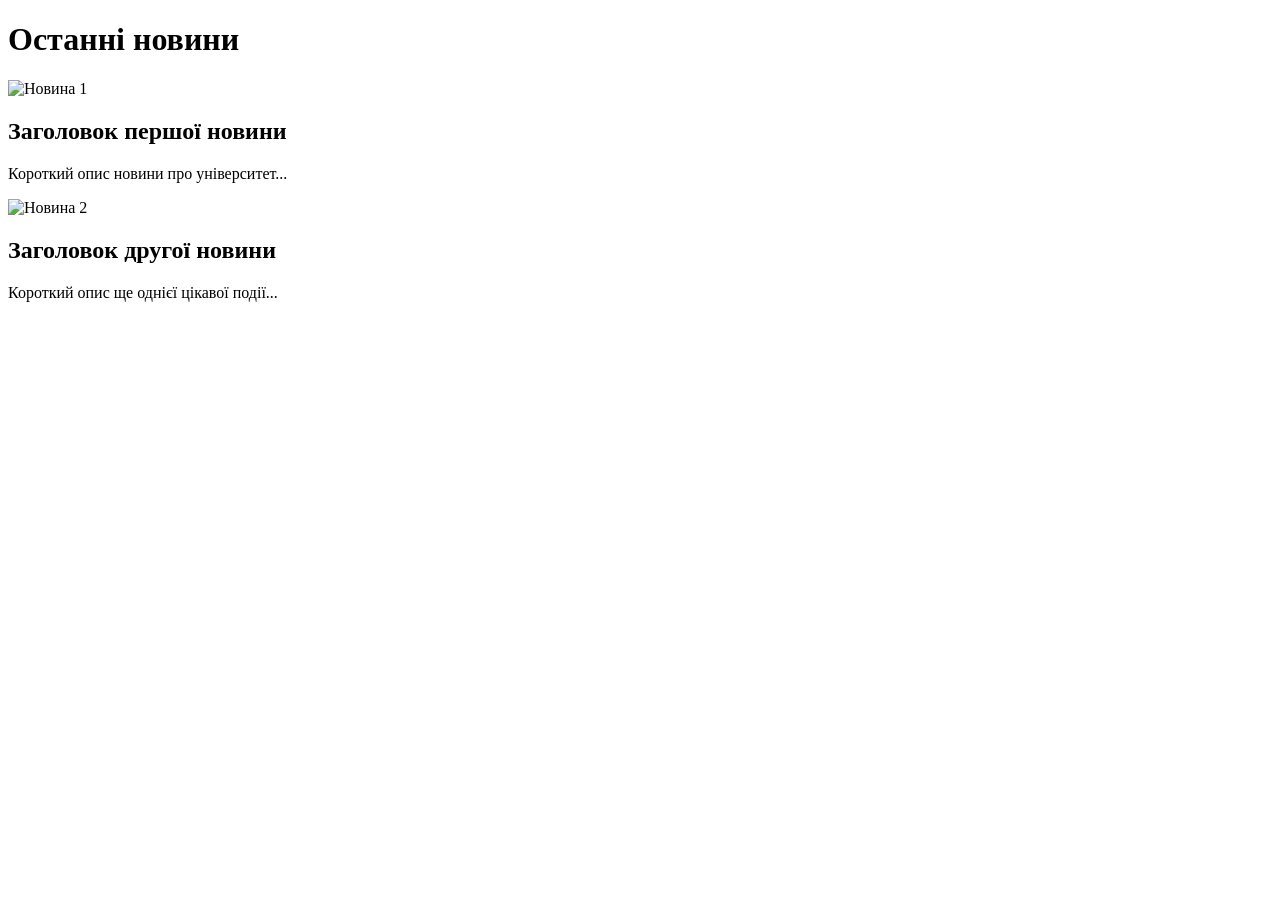
==== index.html @ bb5a3e17 "feat: add basic html structure for news page" ====
<!DOCTYPE html>
<html lang="uk">
<head>
    <link rel="stylesheet" href="style.css">
</head>
<body>
    <header><h1>Останні новини</h1></header>
    <main>
        <article class="news-item">
            <img src="images/news1.jpg" alt="Новина 1">
            <h2>Заголовок першої новини</h2>
            <p>Короткий опис новини про університет...</p>
        </article>
        <article class="news-item">
            <img src="images/news2.jpg" alt="Новина 2">
            <h2>Заголовок другої новини</h2>
            <p>Короткий опис ще однієї цікавої події...</p>
        </article>
    </main>
</body>
</html>
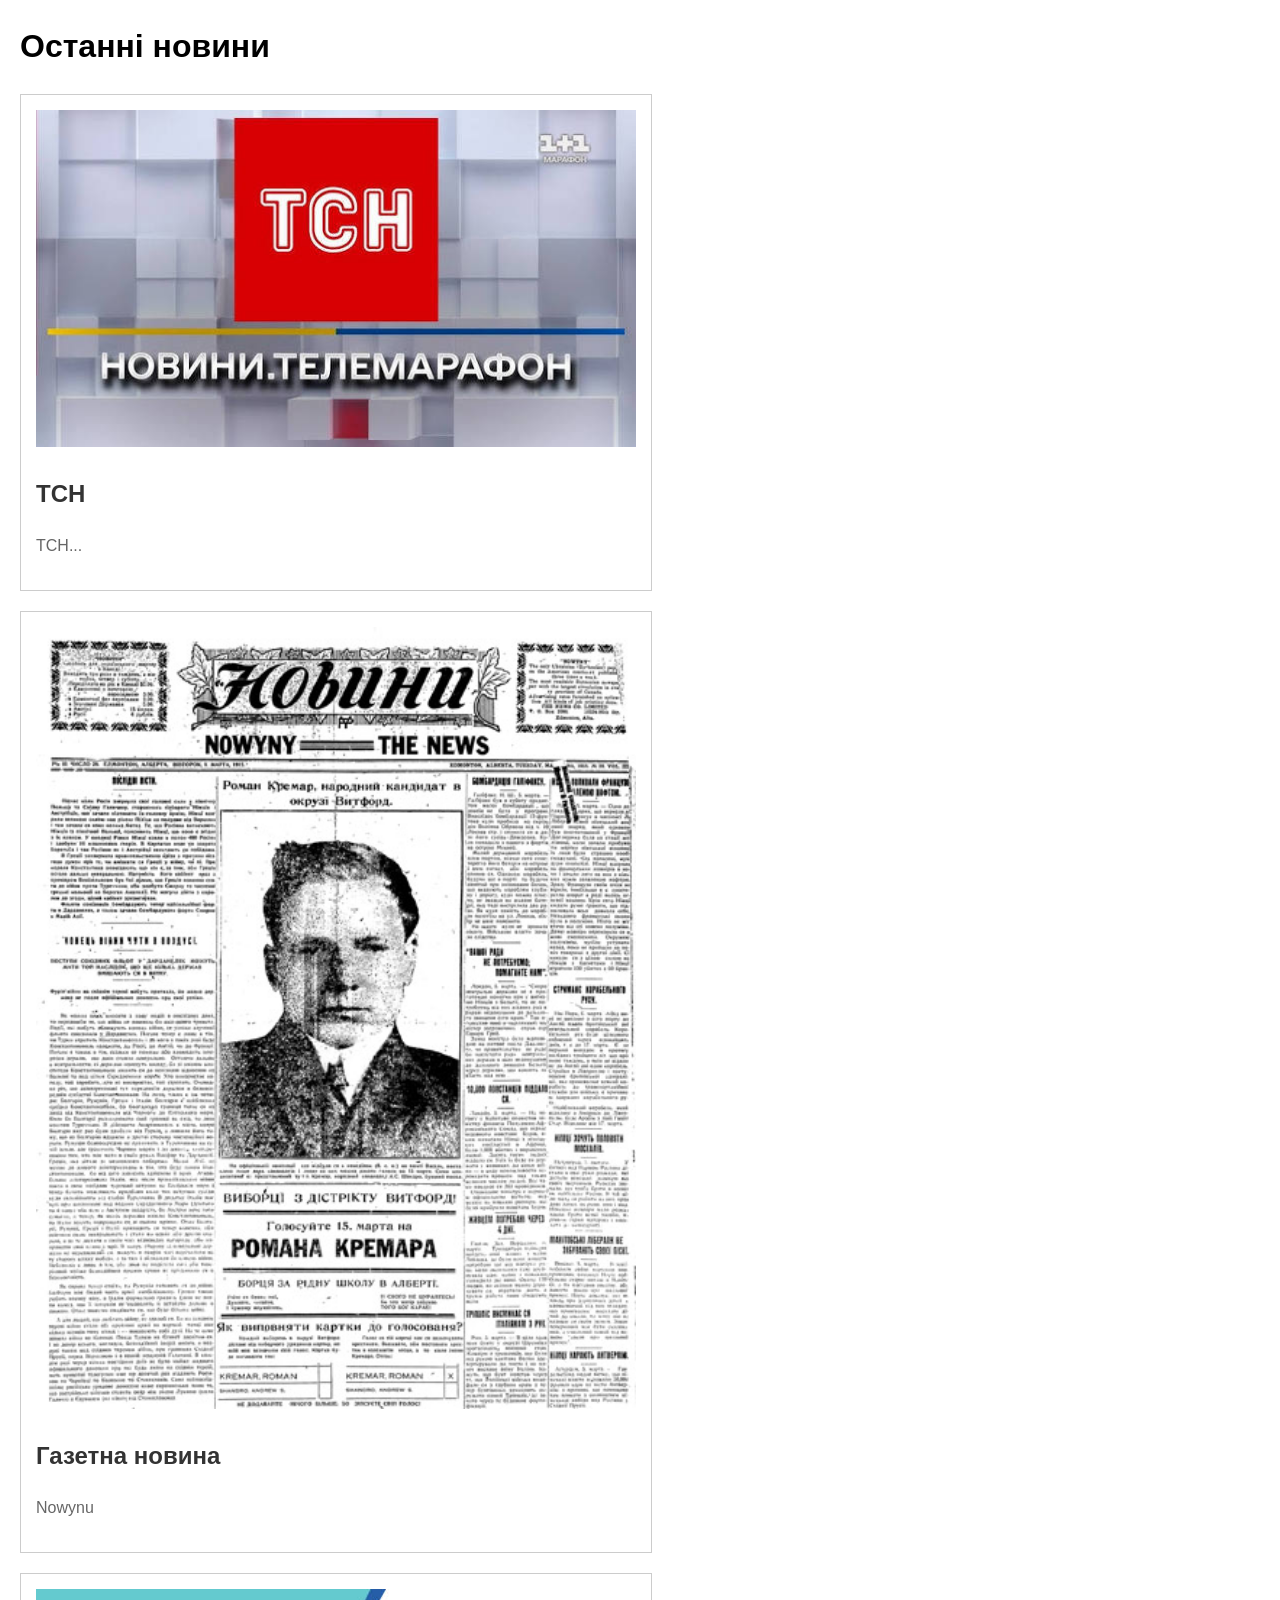
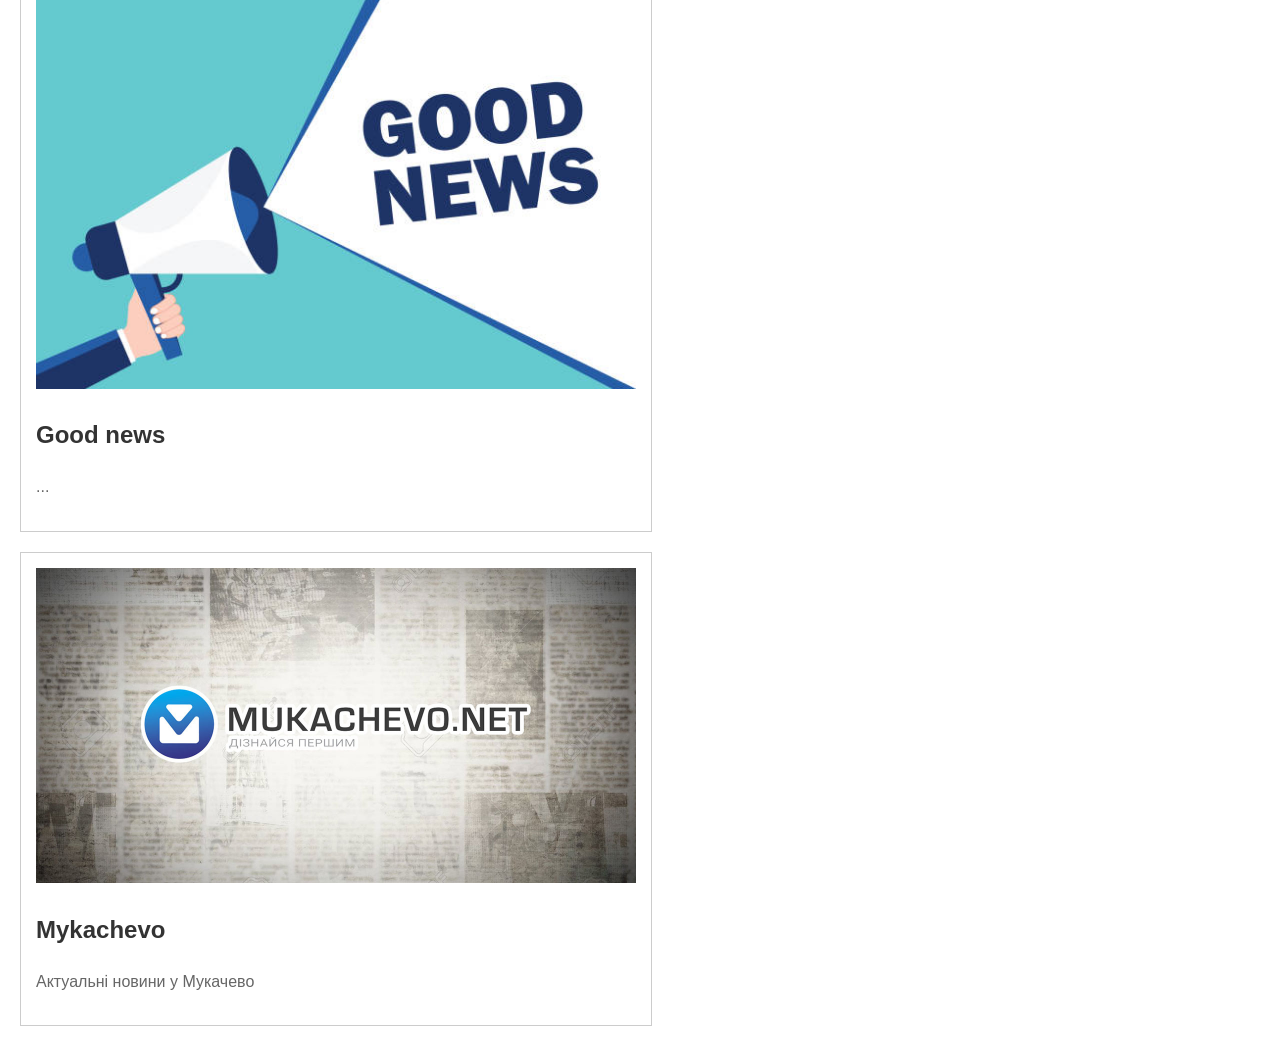
==== commit 53ec7833: "add fail yo" ====
--- a/index.html
+++ b/index.html
@@ -7,14 +7,24 @@
     <header><h1>Останні новини</h1></header>
     <main>
         <article class="news-item">
-            <img src="images/news1.jpg" alt="Новина 1">
-            <h2>Заголовок першої новини</h2>
-            <p>Короткий опис новини про університет...</p>
+            <img src="images/images.jfif" alt="Новина 1">
+            <h2>ТСН</h2>
+            <p>ТСН...</p>
         </article>
         <article class="news-item">
-            <img src="images/news2.jpg" alt="Новина 2">
-            <h2>Заголовок другої новини</h2>
-            <p>Короткий опис ще однієї цікавої події...</p>
+            <img src="images/new2.jpg" alt="Новина 2">
+            <h2>Газетна новина</h2>
+            <p>Nowynu</p>
+        </article>
+        <article class="news-item">
+            <img src="images/new3.jpg" alt="Новина 3">
+            <h2>Good news</h2>
+            <p>...</p>
+        </article>
+        <article class="news-item">
+            <img src="images/mykachevo.jpg" alt="Новина 4">
+            <h2>Mykachevo</h2>
+            <p>Актуальні новини у Мукачево</p>
         </article>
     </main>
 </body>
--- a/style.css
+++ b/style.css
@@ -0,0 +1,21 @@
+.news-item {
+    border: 1px solid #ccc;
+    padding: 15px;
+    margin-bottom: 20px;
+    max-width: 600px;
+}
+.news-item img {
+    width: 100%;
+    height: auto;
+}
+body {
+    font-family: Arial, sans-serif;
+    line-height: 1.6;
+    margin: 20px;
+}
+h2 {
+    color: #333;
+}
+p {
+    color: #666;
+}
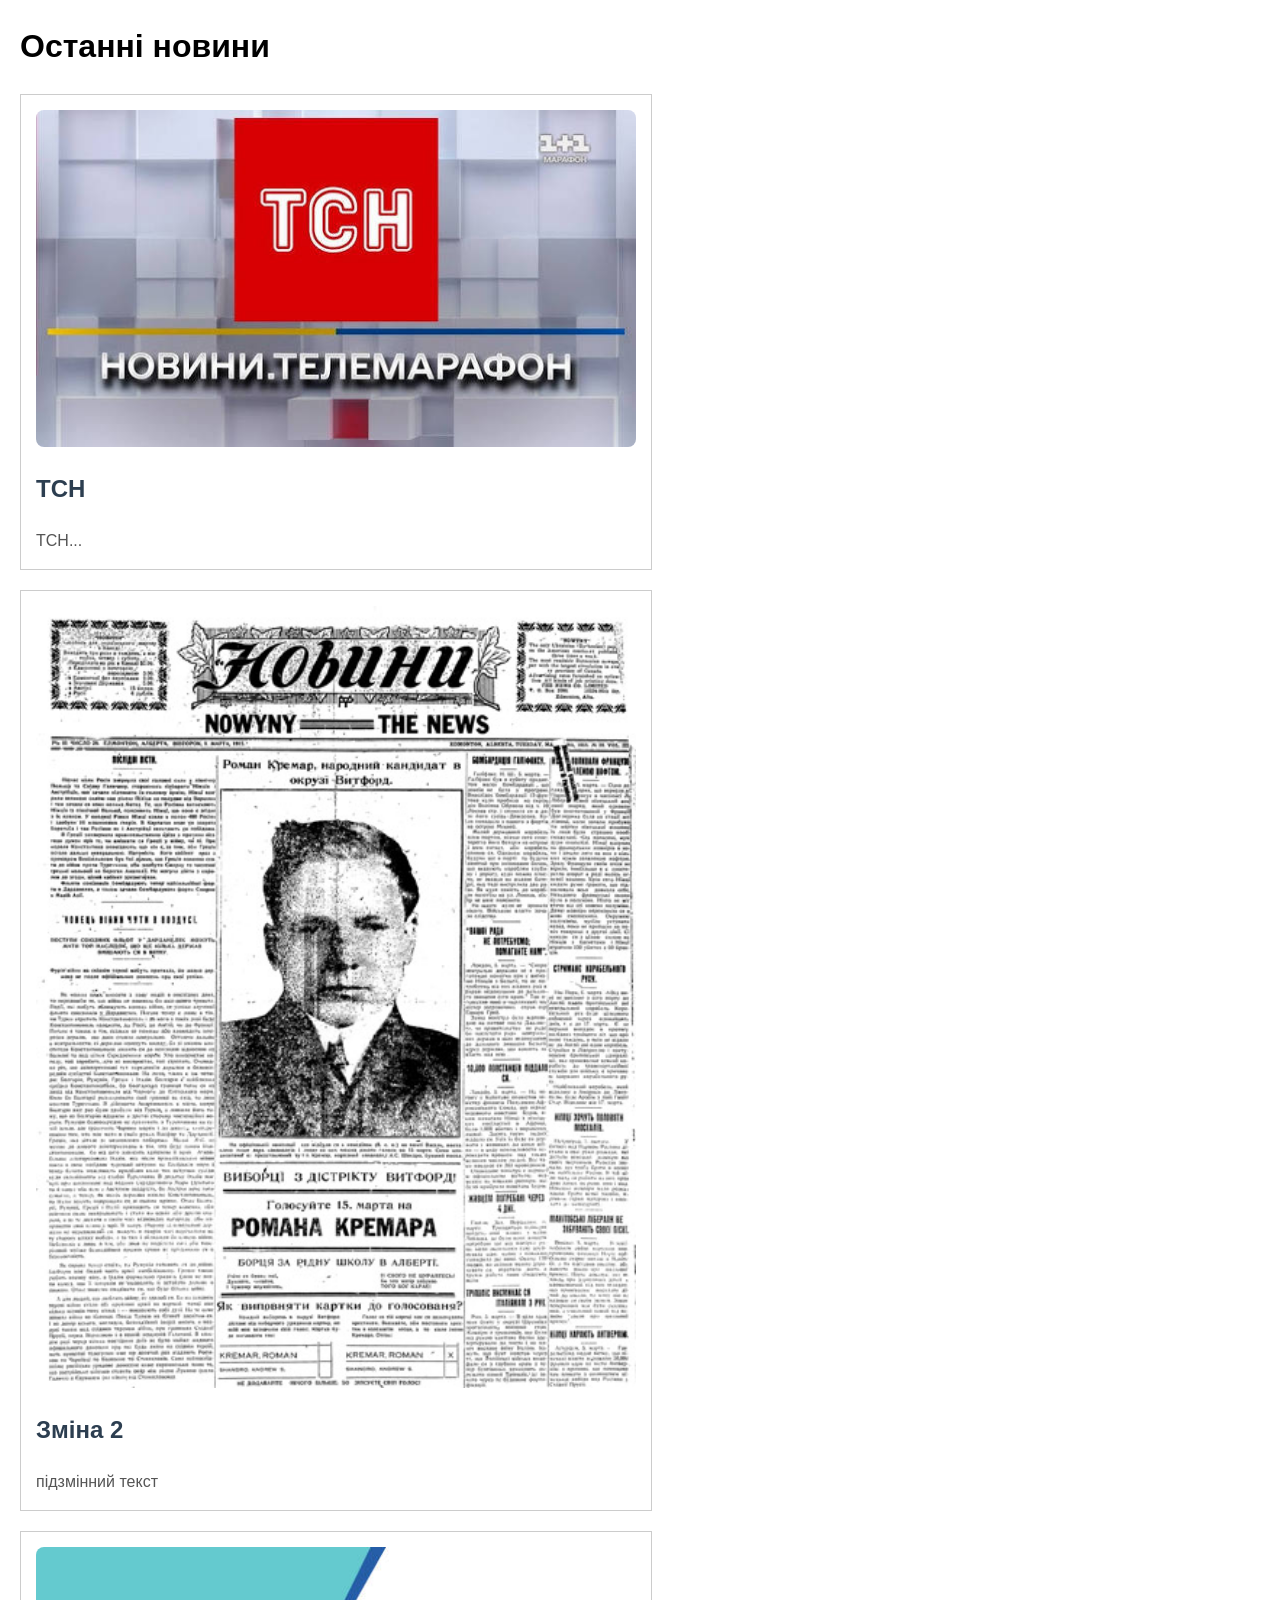
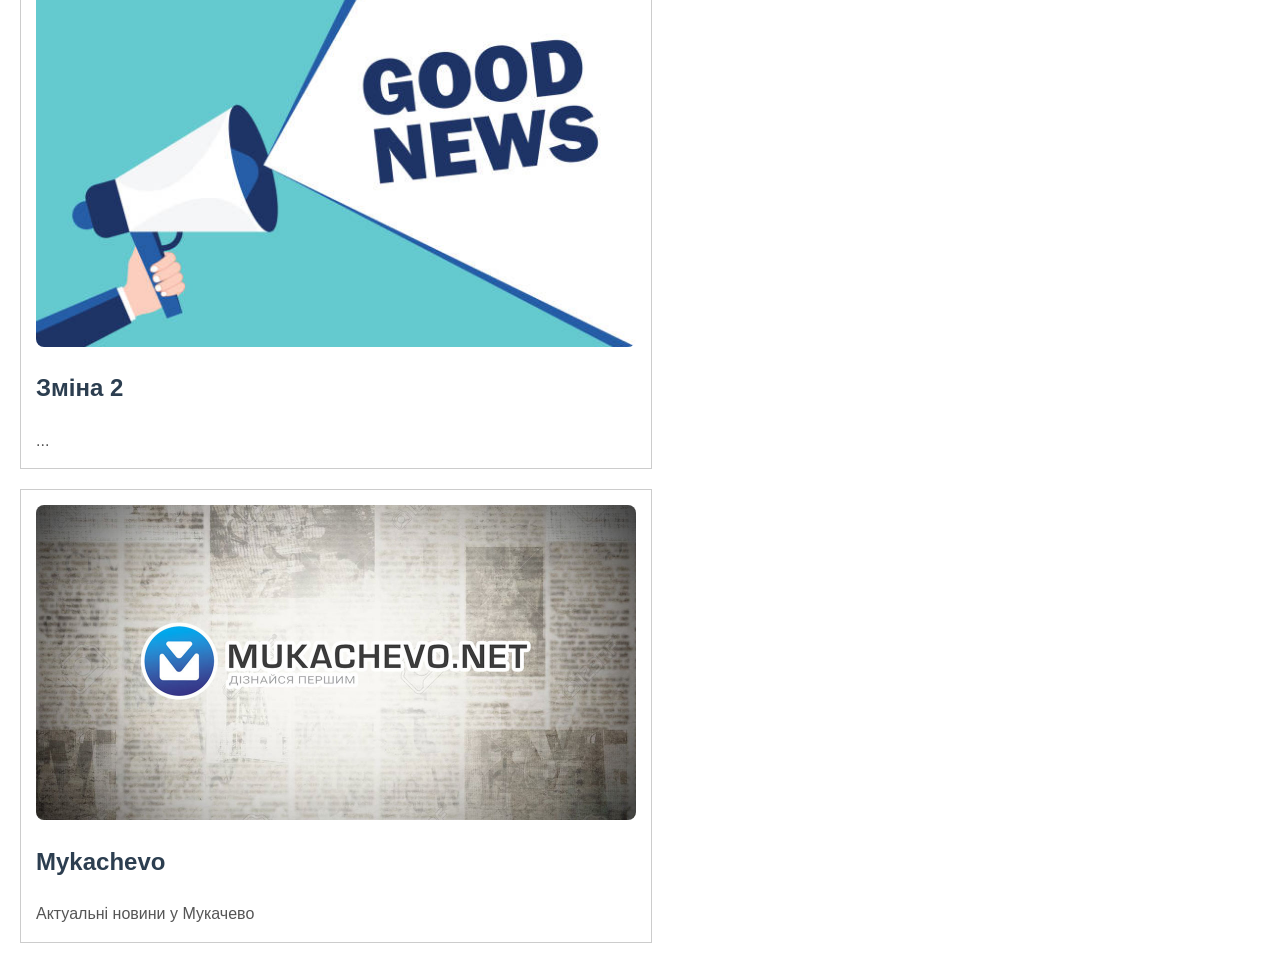
==== commit a3717fed: "faet: chages in jsdemo" ====
--- a/index.html
+++ b/index.html
@@ -2,6 +2,7 @@
 <html lang="uk">
 <head>
     <link rel="stylesheet" href="style.css">
+    <title>Останні новини України та світу</title>
 </head>
 <body>
     <header><h1>Останні новини</h1></header>
@@ -13,12 +14,12 @@
         </article>
         <article class="news-item">
             <img src="images/new2.jpg" alt="Новина 2">
-            <h2>Газетна новина</h2>
-            <p>Nowynu</p>
+            <h2>Зміна 2</h2>
+            <p>підзмінний текст</p>
         </article>
         <article class="news-item">
             <img src="images/new3.jpg" alt="Новина 3">
-            <h2>Good news</h2>
+            <h2>Зміна 2</h2>
             <p>...</p>
         </article>
         <article class="news-item">
--- a/style.css
+++ b/style.css
@@ -7,6 +7,9 @@
 .news-item img {
     width: 100%;
     height: auto;
+    object-fit: cover;
+    border-radius: 8px;
+    margin-bottom: 15px;
 }
 body {
     font-family: Arial, sans-serif;
@@ -14,8 +17,10 @@
     margin: 20px;
 }
 h2 {
-    color: #333;
+    color: #2c3e50;
+    margin-top: 0;
 }
 p {
-    color: #666;
+    color: #555;
+    margin-bottom: 0;
 }
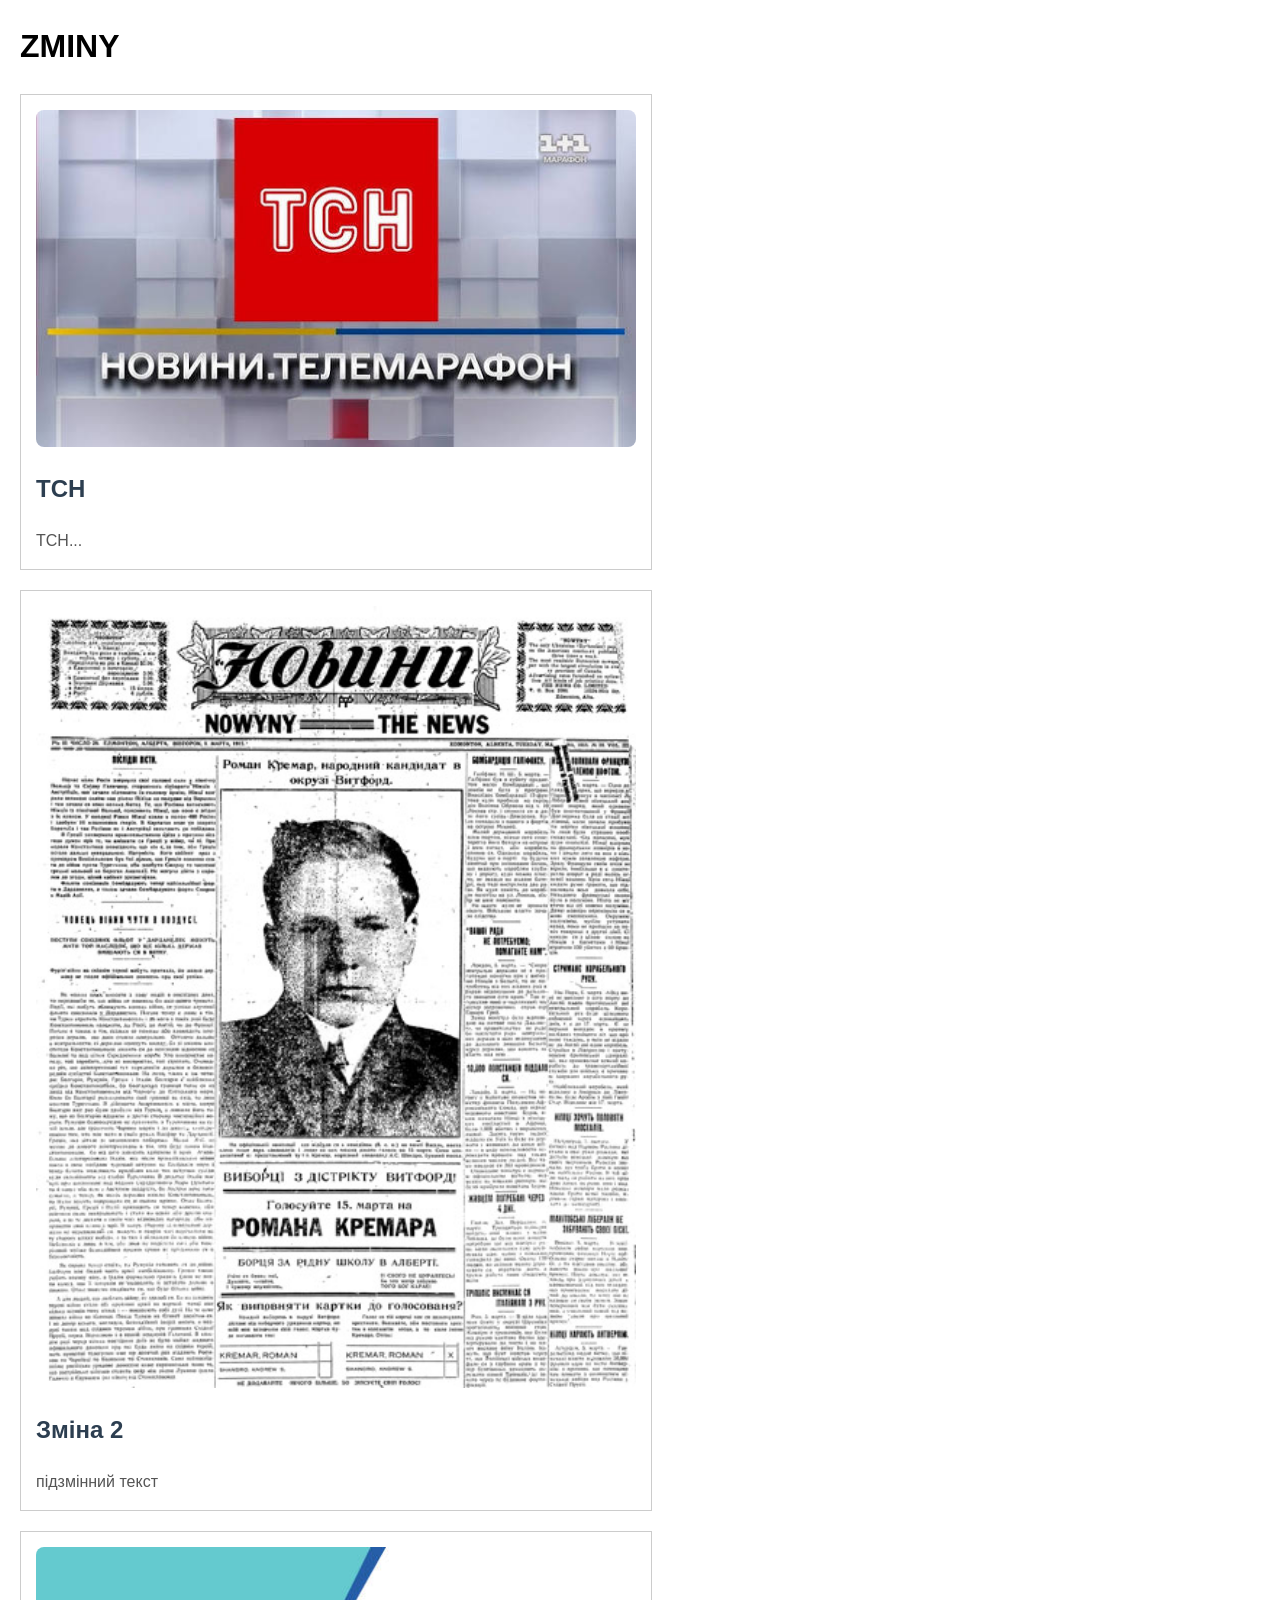
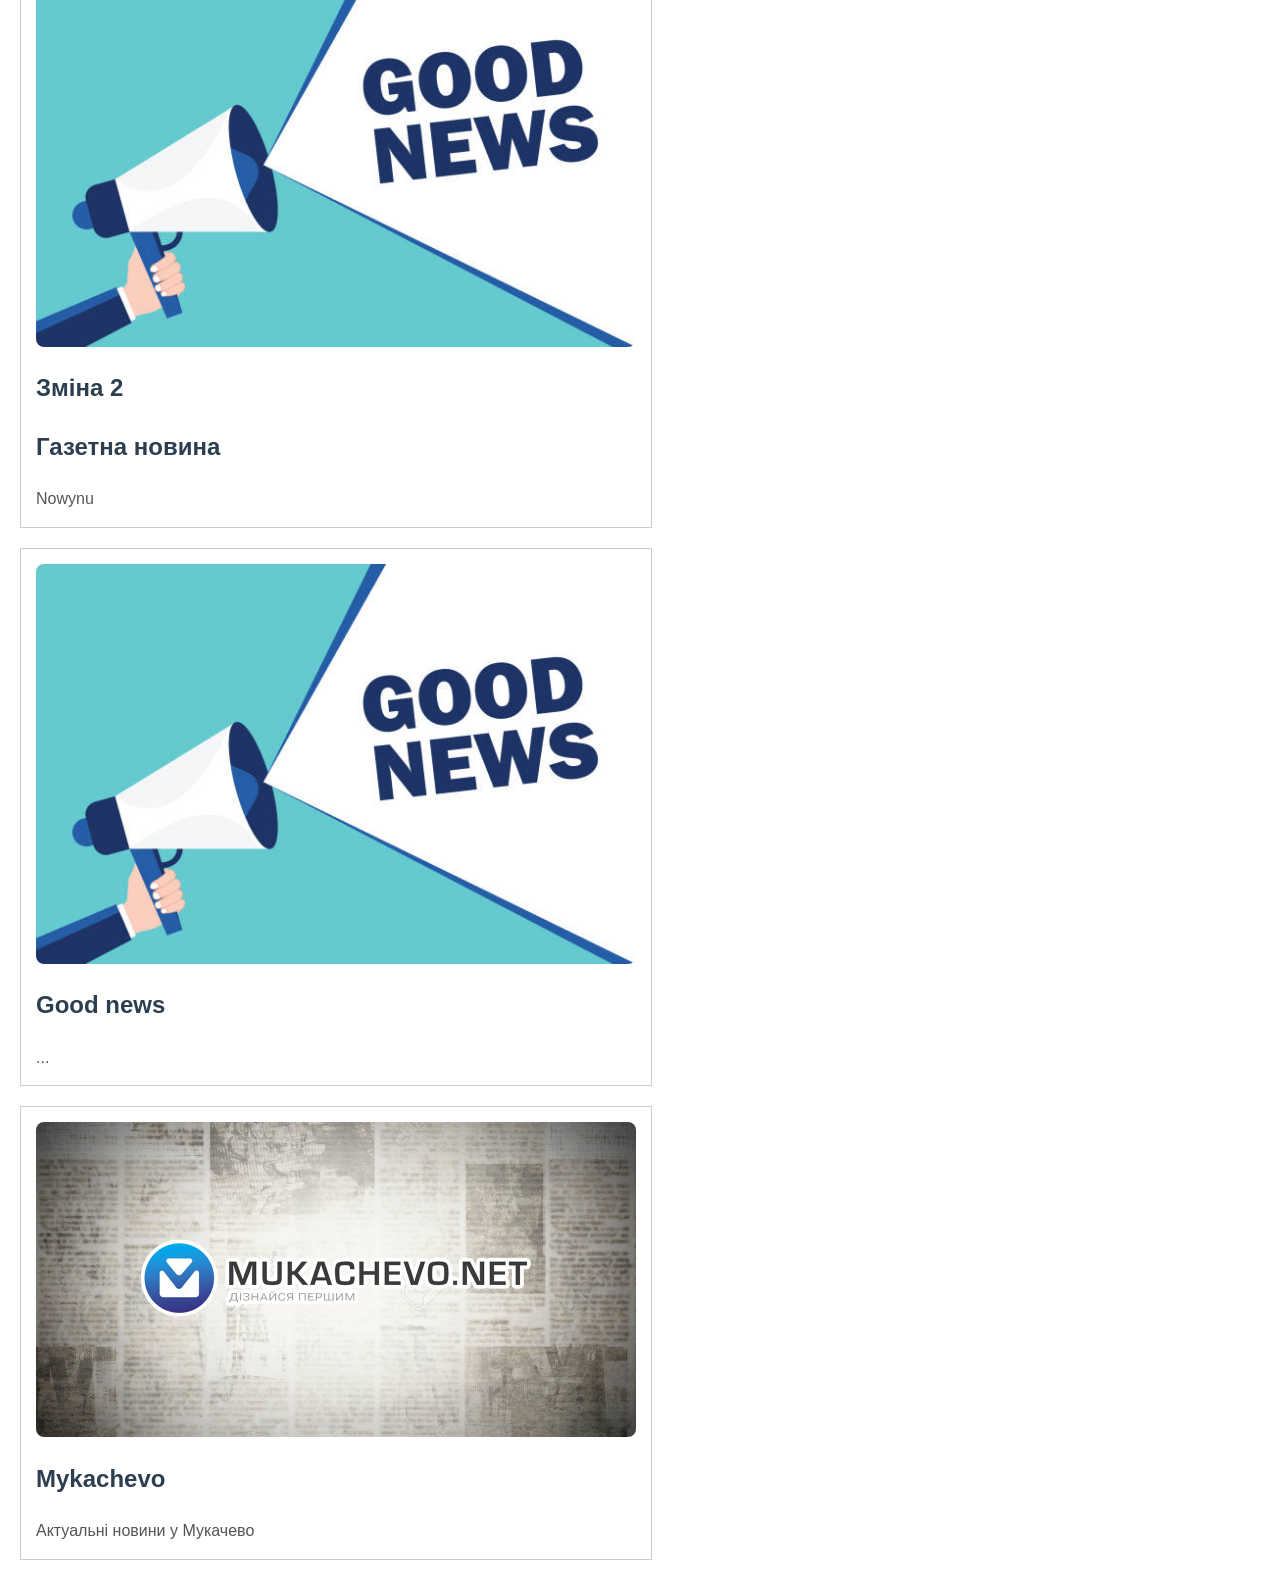
==== commit 51c93183: "feat: add lab task files to first branch" ====
--- a/index.html
+++ b/index.html
@@ -2,10 +2,10 @@
 <html lang="uk">
 <head>
     <link rel="stylesheet" href="style.css">
-    <title>Останні новини України та світу</title>
+    <title>Змінни для first</title>
 </head>
 <body>
-    <header><h1>Останні новини</h1></header>
+    <header><h1>ZMINY</h1></header>
     <main>
         <article class="news-item">
             <img src="images/images.jfif" alt="Новина 1">
@@ -20,6 +20,12 @@
         <article class="news-item">
             <img src="images/new3.jpg" alt="Новина 3">
             <h2>Зміна 2</h2>
+            <h2>Газетна новина</h2>
+            <p>Nowynu</p>
+        </article>
+        <article class="news-item">
+            <img src="images/new3.jpg" alt="Новина 3">
+            <h2>Good news</h2>
             <p>...</p>
         </article>
         <article class="news-item">
@@ -29,4 +35,4 @@
         </article>
     </main>
 </body>
-</html>+</html>
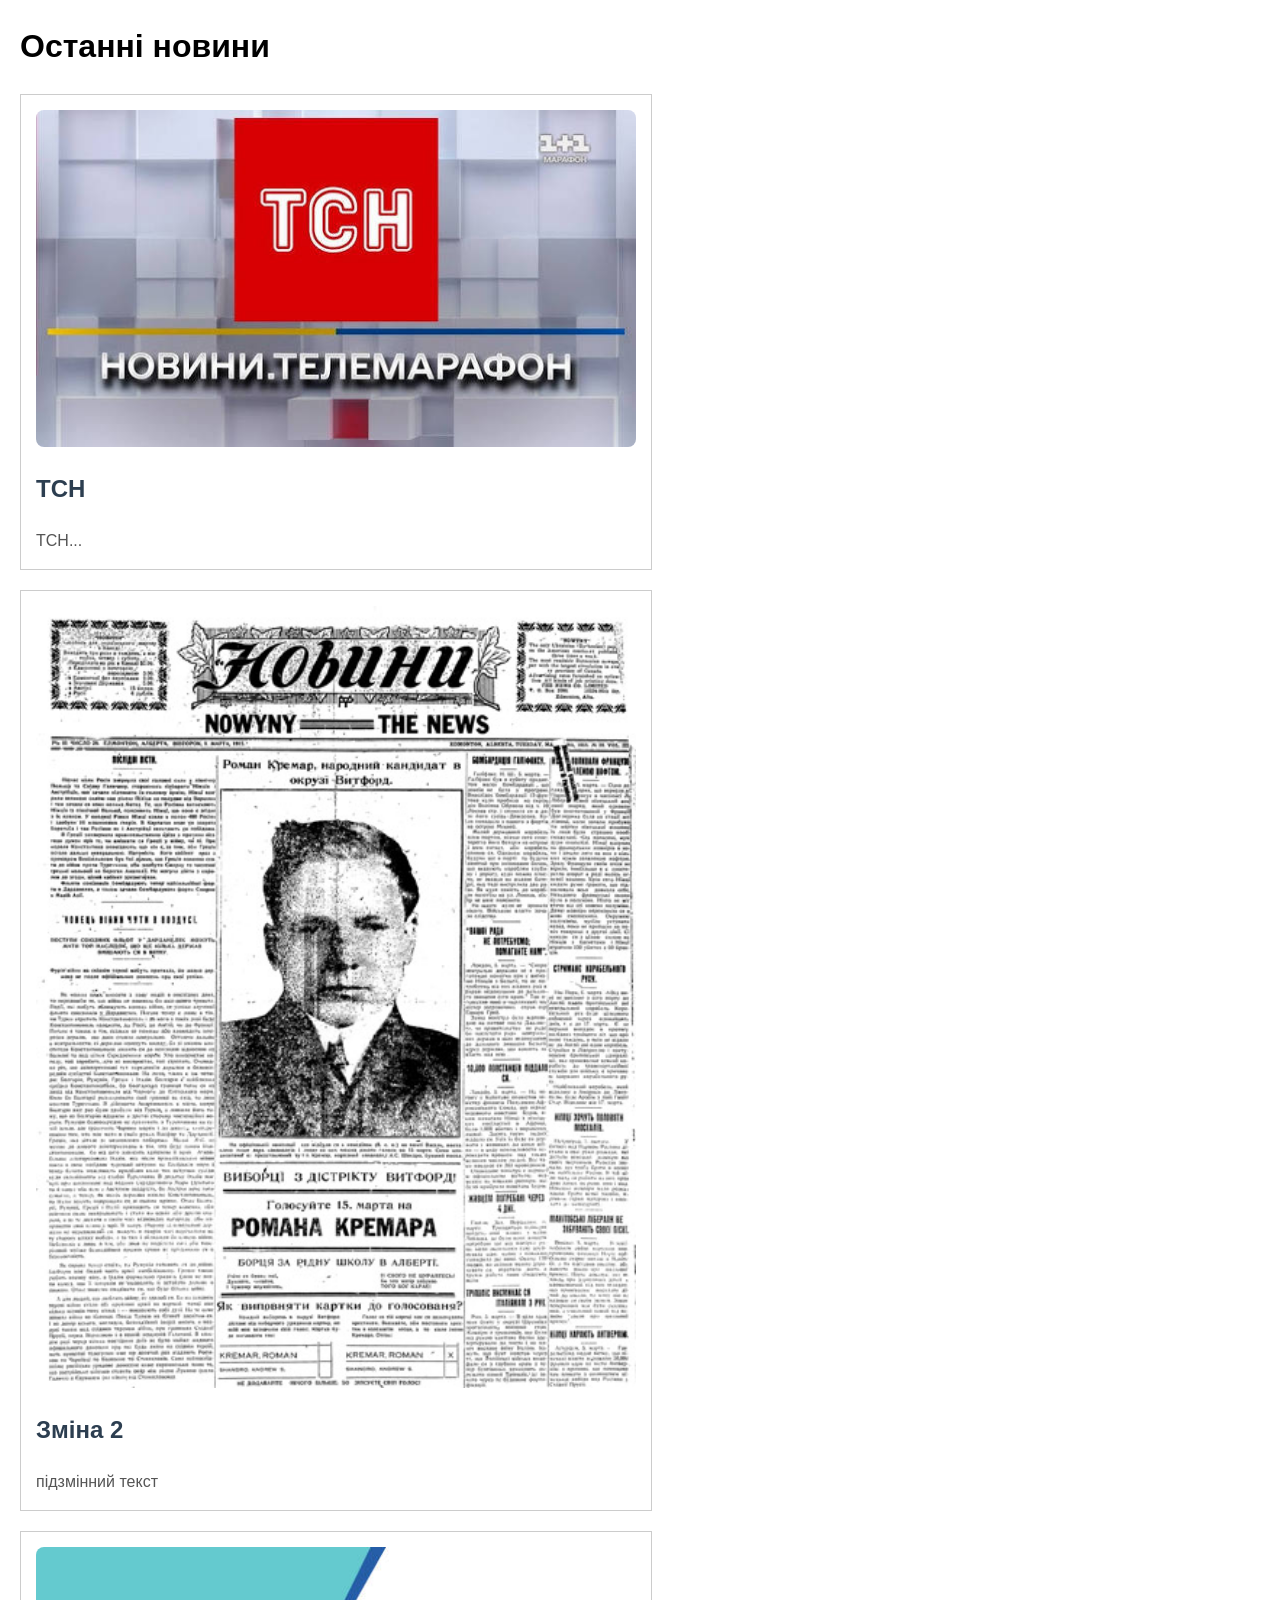
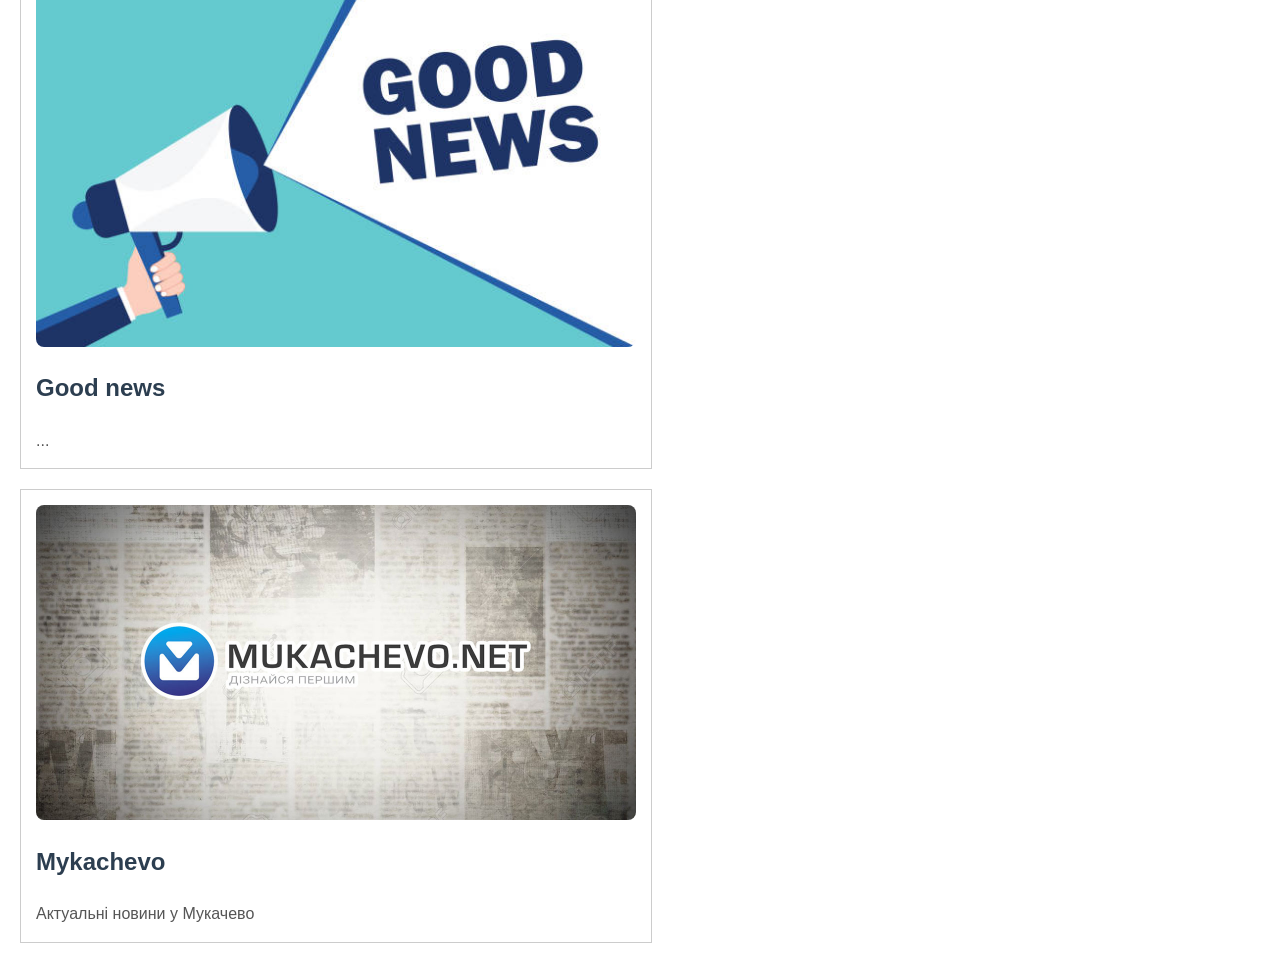
==== commit 777857bd: "feat: changed index.html for second" ====
--- a/index.html
+++ b/index.html
@@ -1,38 +1,33 @@
 <!DOCTYPE html>
 <html lang="uk">
 <head>
+    <meta charset="UTF-8">
     <link rel="stylesheet" href="style.css">
-    <title>Змінни для first</title>
+    <title>Актуальні події: Новини сьогодні</title>
 </head>
 <body>
-    <header><h1>ZMINY</h1></header>
-    <main>
-        <article class="news-item">
-            <img src="images/images.jfif" alt="Новина 1">
-            <h2>ТСН</h2>
-            <p>ТСН...</p>
-        </article>
-        <article class="news-item">
-            <img src="images/new2.jpg" alt="Новина 2">
-            <h2>Зміна 2</h2>
-            <p>підзмінний текст</p>
-        </article>
-        <article class="news-item">
-            <img src="images/new3.jpg" alt="Новина 3">
-            <h2>Зміна 2</h2>
-            <h2>Газетна новина</h2>
-            <p>Nowynu</p>
-        </article>
-        <article class="news-item">
-            <img src="images/new3.jpg" alt="Новина 3">
-            <h2>Good news</h2>
-            <p>...</p>
-        </article>
-        <article class="news-item">
-            <img src="images/mykachevo.jpg" alt="Новина 4">
-            <h2>Mykachevo</h2>
-            <p>Актуальні новини у Мукачево</p>
-        </article>
-    </main>
+<header><h1>Останні новини</h1></header>
+<main>
+    <article class="news-item">
+        <img src="images/images.jfif" alt="Новина 1">
+        <h2>ТСН</h2>
+        <p>ТСН...</p>
+    </article>
+    <article class="news-item">
+        <img src="images/new2.jpg" alt="Новина 2">
+        <h2>Зміна 2</h2>
+        <p>підзмінний текст</p>
+    </article>
+    <article class="news-item">
+        <img src="images/new3.jpg" alt="Новина 3">
+        <h2>Good news</h2>
+        <p>...</p>
+    </article>
+    <article class="news-item">
+        <img src="images/mykachevo.jpg" alt="Новина 4">
+        <h2>Mykachevo</h2>
+        <p>Актуальні новини у Мукачево</p>
+    </article>
+</main>
 </body>
-</html>
+</html>
--- a/style.css
+++ b/style.css
@@ -4,6 +4,7 @@
     margin-bottom: 20px;
     max-width: 600px;
 }
+
 .news-item img {
     width: 100%;
     height: auto;
@@ -11,16 +12,19 @@
     border-radius: 8px;
     margin-bottom: 15px;
 }
+
 body {
     font-family: Arial, sans-serif;
     line-height: 1.6;
     margin: 20px;
 }
+
 h2 {
     color: #2c3e50;
     margin-top: 0;
 }
+
 p {
     color: #555;
     margin-bottom: 0;
-}+}
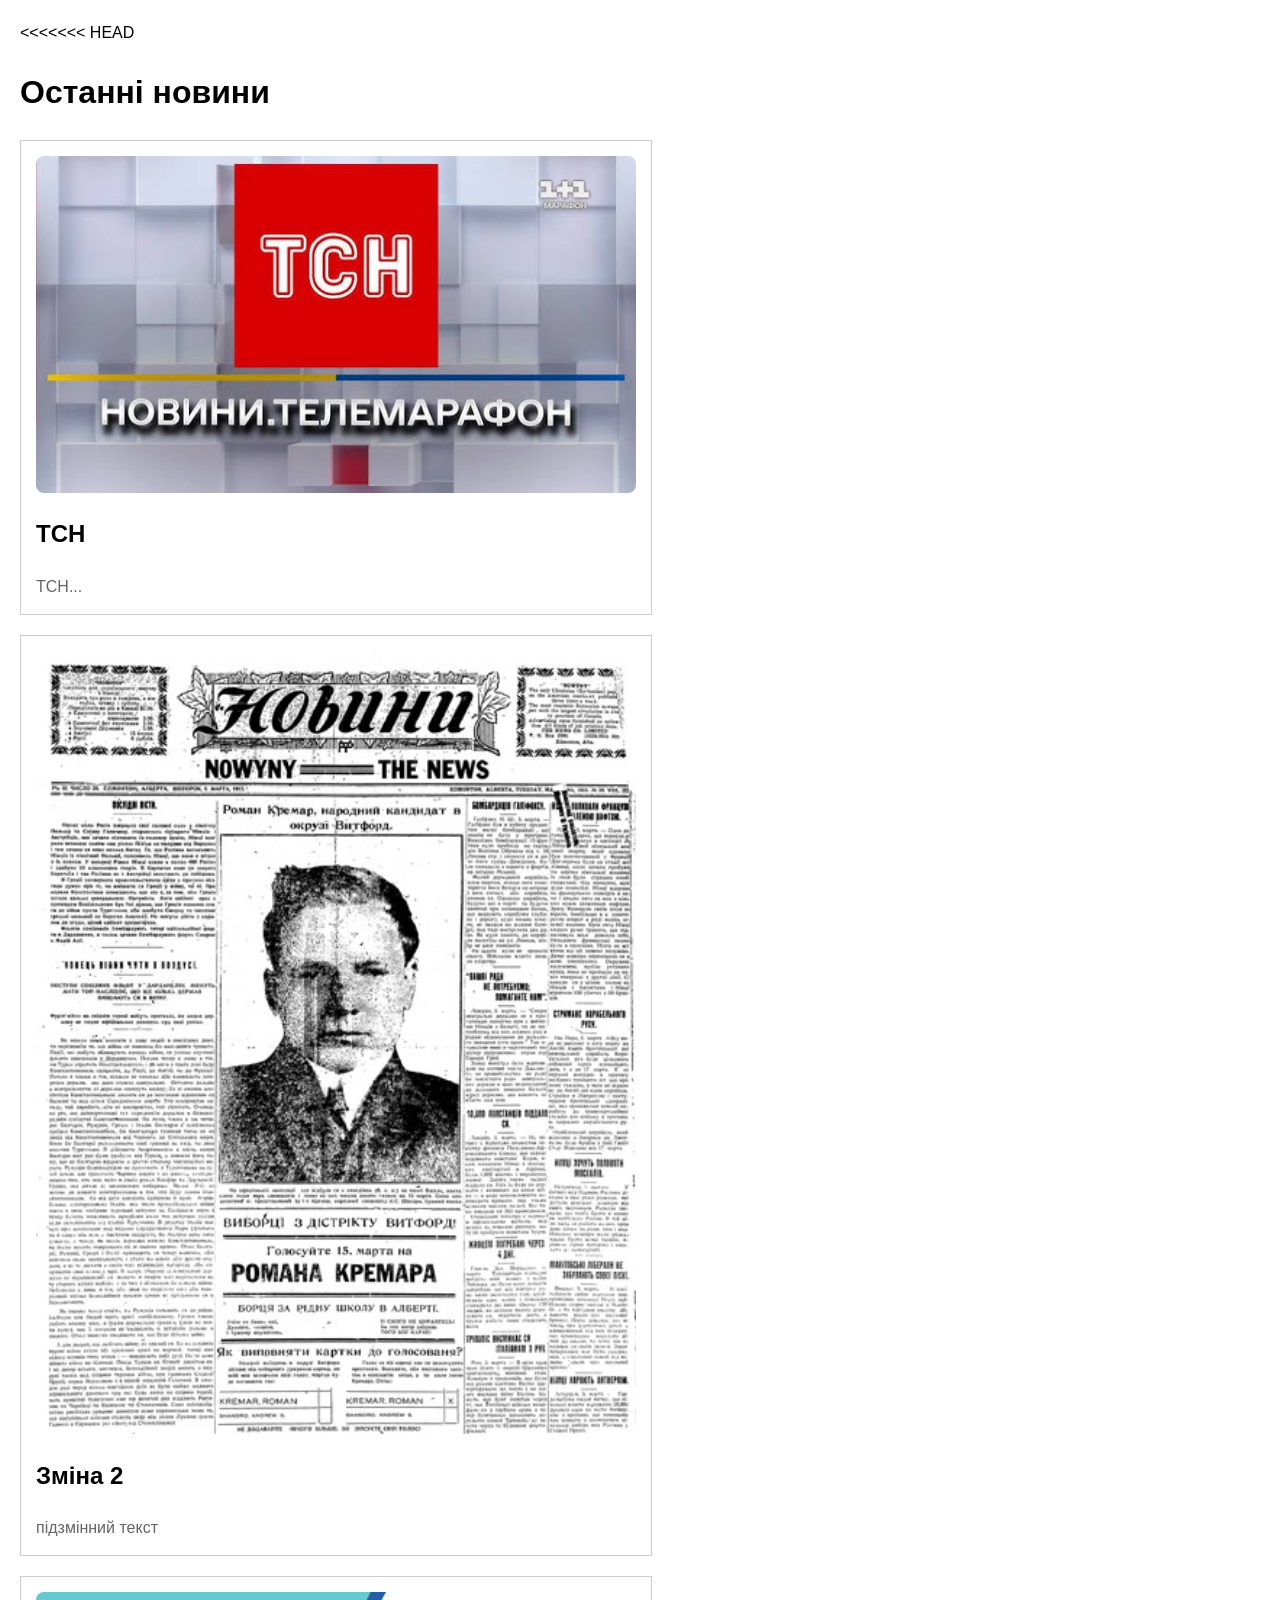
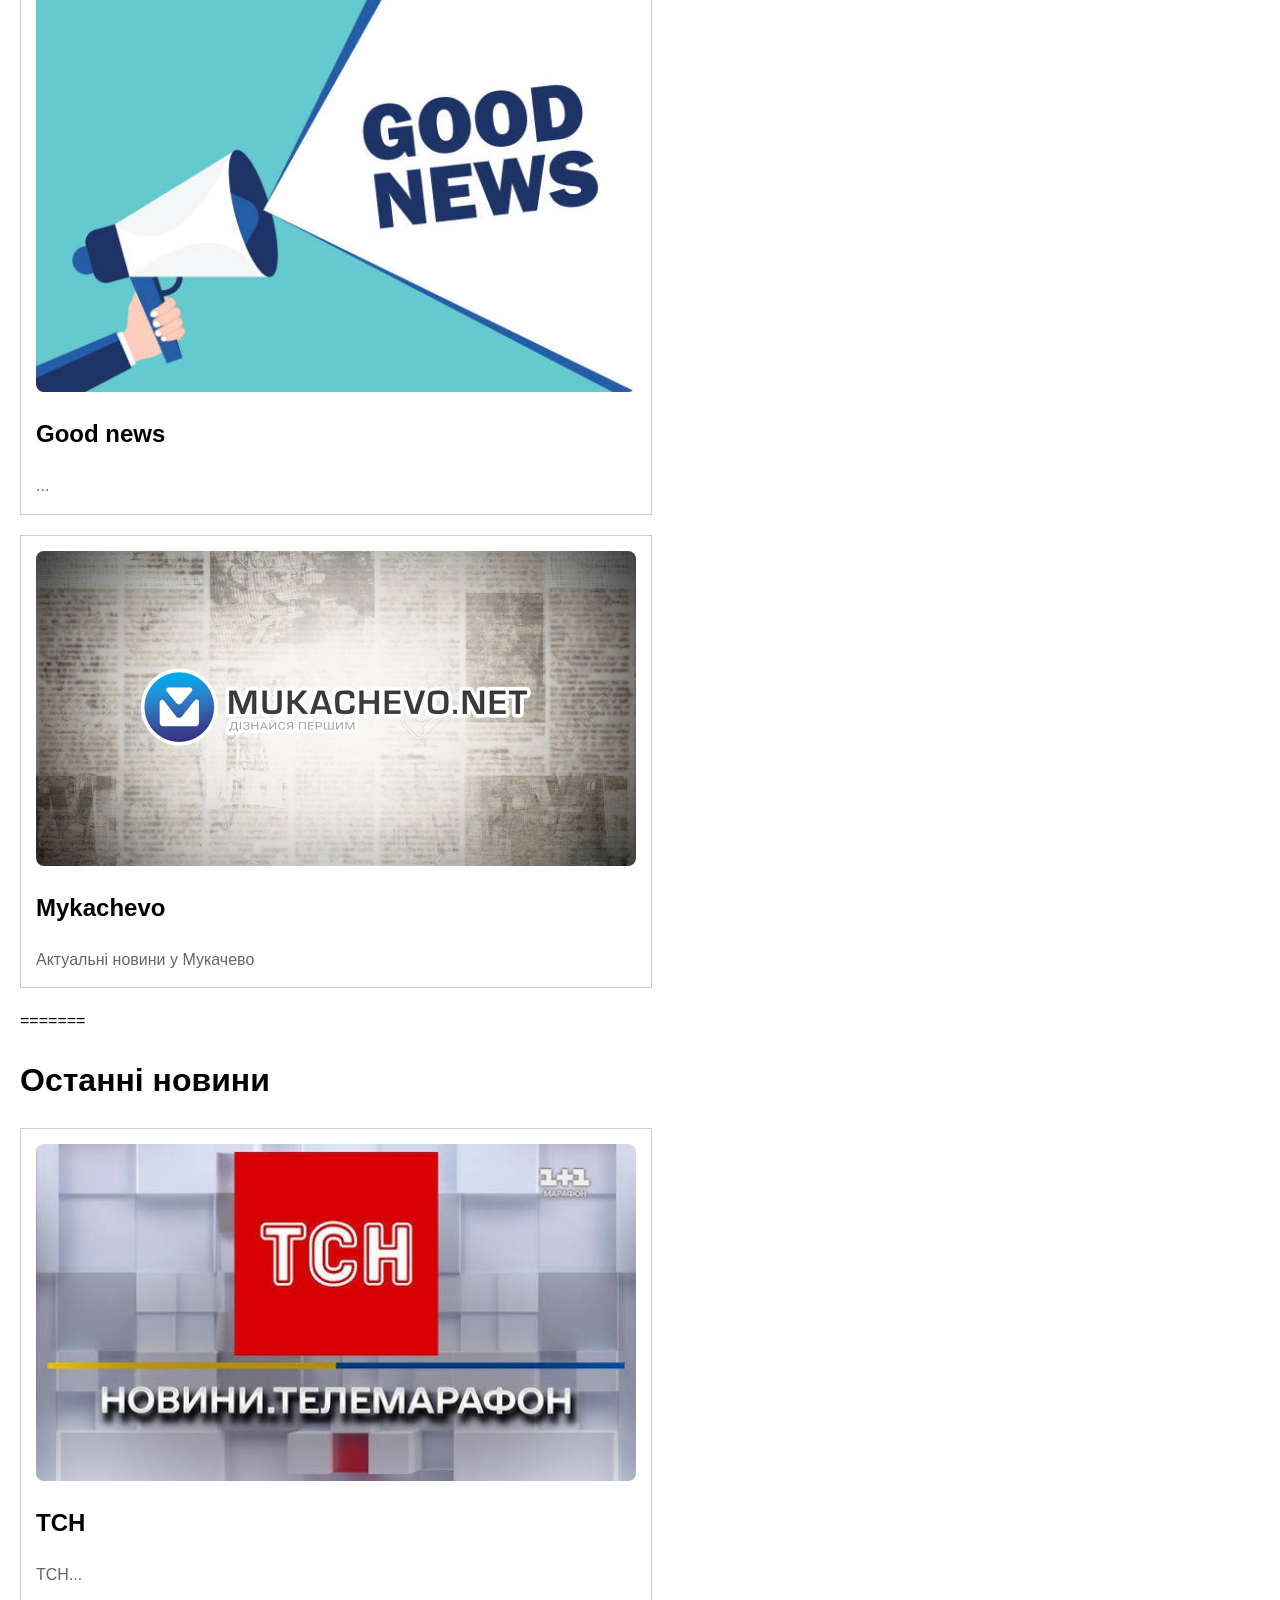
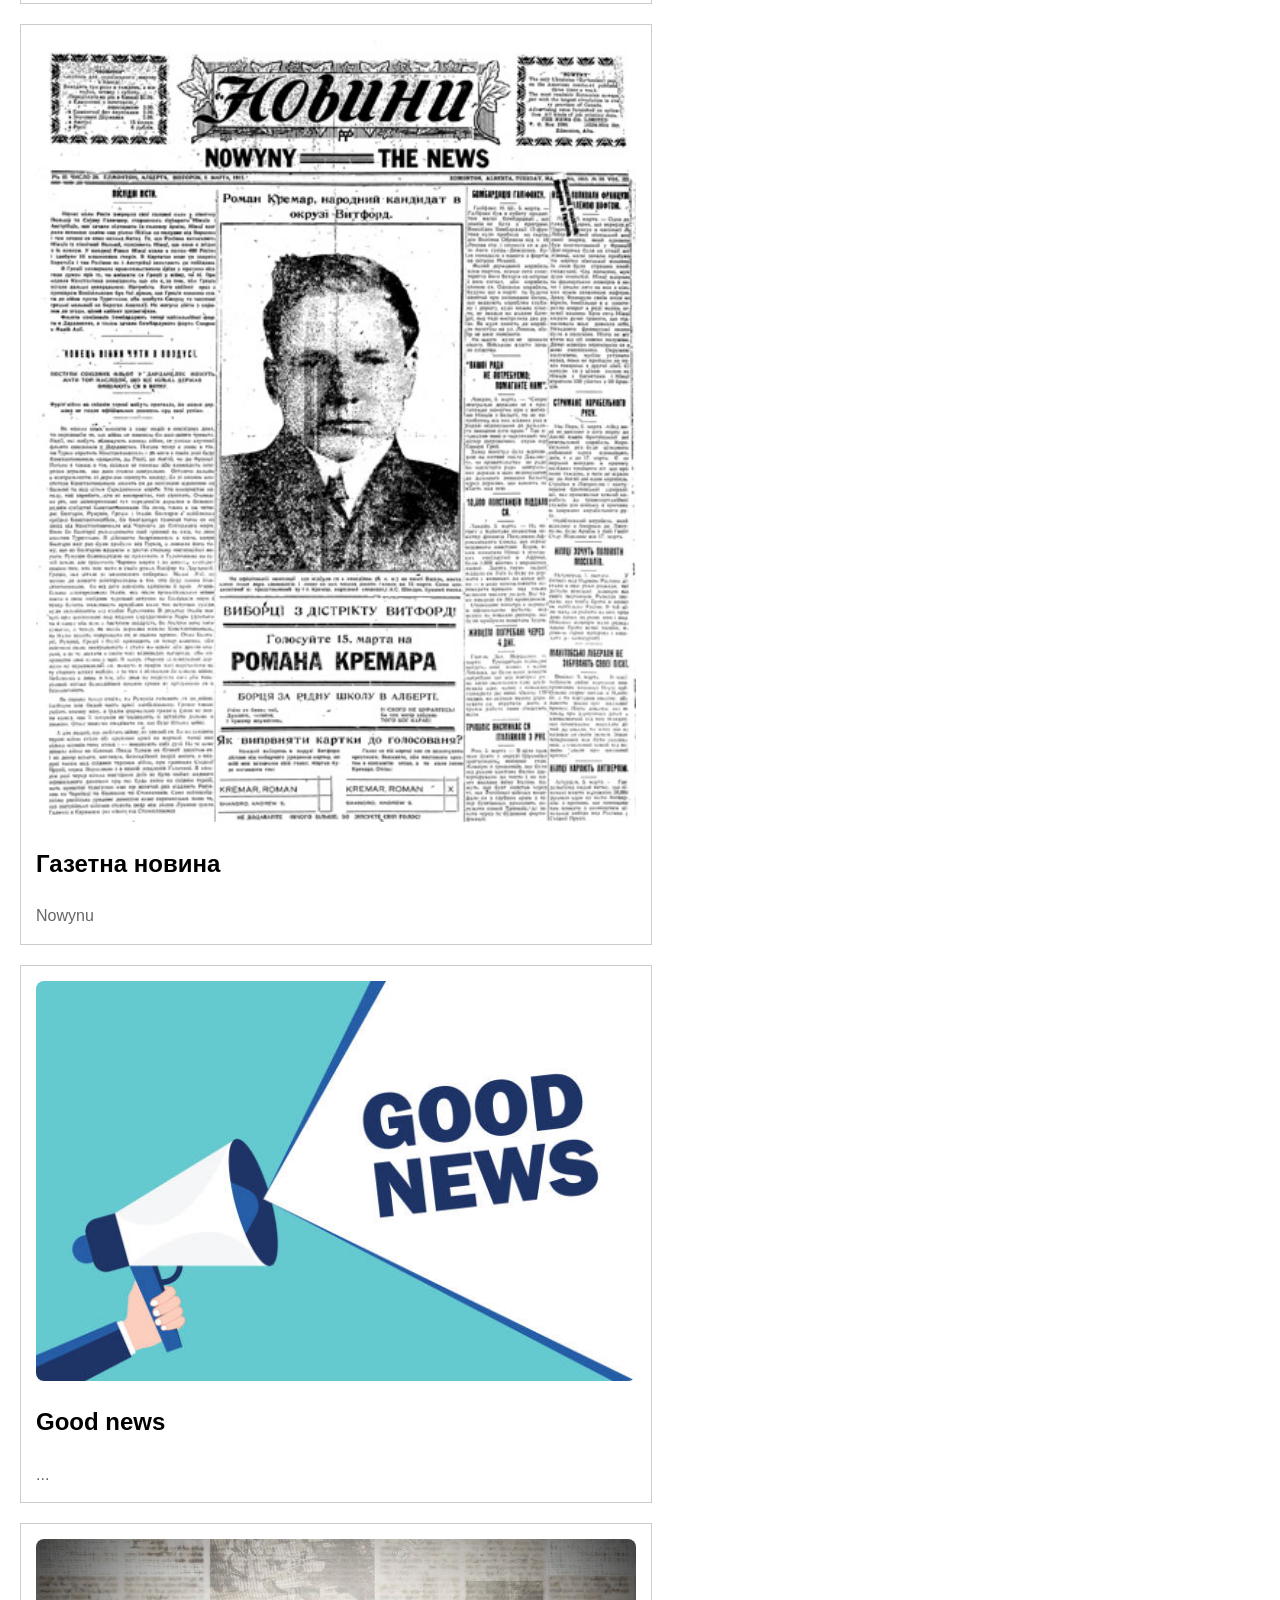
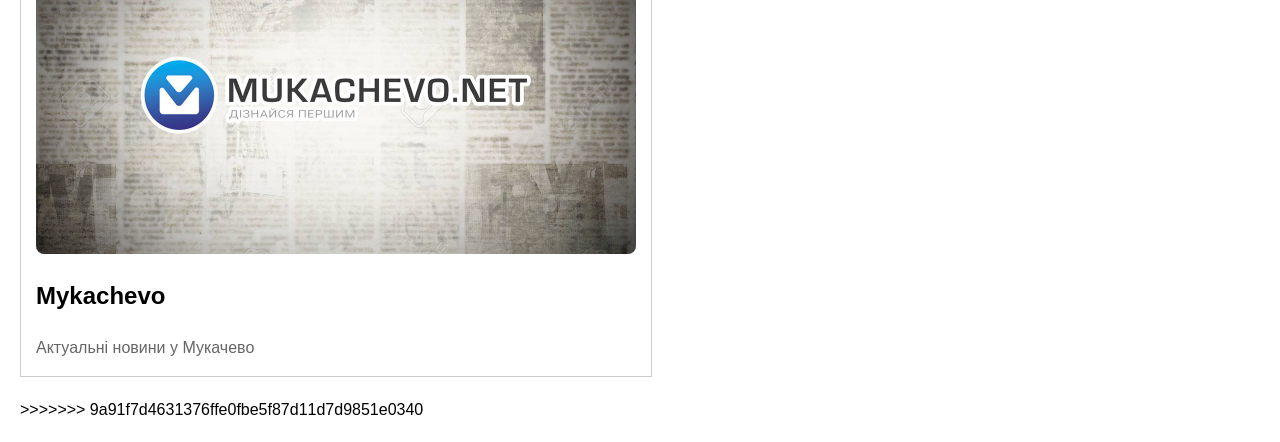
==== commit 437336cd: "fix: resolve conflicts from pull" ====
--- a/index.html
+++ b/index.html
@@ -6,6 +6,7 @@
     <title>Актуальні події: Новини сьогодні</title>
 </head>
 <body>
+<<<<<<< HEAD
 <header><h1>Останні новини</h1></header>
 <main>
     <article class="news-item">
@@ -29,5 +30,30 @@
         <p>Актуальні новини у Мукачево</p>
     </article>
 </main>
+=======
+    <header><h1>Останні новини</h1></header>
+    <main>
+        <article class="news-item">
+            <img src="images/images.jfif" alt="Новина 1">
+            <h2>ТСН</h2>
+            <p>ТСН...</p>
+        </article>
+        <article class="news-item">
+            <img src="images/new2.jpg" alt="Новина 2">
+            <h2>Газетна новина</h2>
+            <p>Nowynu</p>
+        </article>
+        <article class="news-item">
+            <img src="images/new3.jpg" alt="Новина 3">
+            <h2>Good news</h2>
+            <p>...</p>
+        </article>
+        <article class="news-item">
+            <img src="images/mykachevo.jpg" alt="Новина 4">
+            <h2>Mykachevo</h2>
+            <p>Актуальні новини у Мукачево</p>
+        </article>
+    </main>
+>>>>>>> 9a91f7d4631376ffe0fbe5f87d11d7d9851e0340
 </body>
 </html>
--- a/style.css
+++ b/style.css
@@ -4,27 +4,33 @@
     margin-bottom: 20px;
     max-width: 600px;
 }
-
 .news-item img {
     width: 100%;
     height: auto;
+<<<<<<< HEAD
     object-fit: cover;
     border-radius: 8px;
     margin-bottom: 15px;
+=======
+>>>>>>> 9a91f7d4631376ffe0fbe5f87d11d7d9851e0340
 }
-
 body {
     font-family: Arial, sans-serif;
     line-height: 1.6;
     margin: 20px;
 }
-
 h2 {
+<<<<<<< HEAD
     color: #2c3e50;
     margin-top: 0;
 }
-
 p {
     color: #555;
     margin-bottom: 0;
+=======
+    color: #333;
 }
+p {
+    color: #666;
+>>>>>>> 9a91f7d4631376ffe0fbe5f87d11d7d9851e0340
+}
